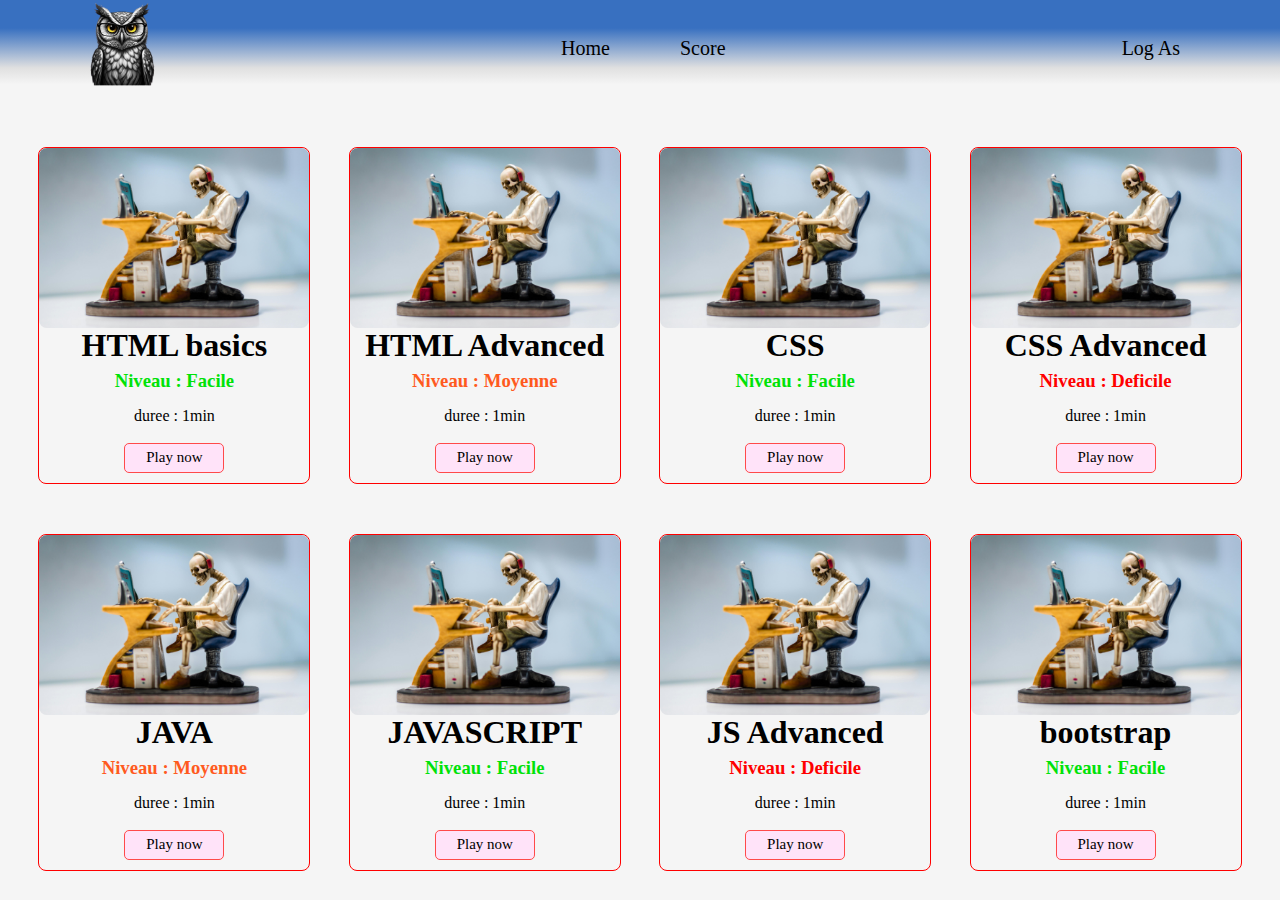
==== index.html @ 90f6f022 "first push" ====
<!DOCTYPE html>
<html lang="en">
<head>
    <meta charset="UTF-8">
    <meta name="viewport" content="width=device-width, initial-scale=1.0">
    <title>QUIZ Hibou</title>
    <link rel="stylesheet" href="index.css">
</head>
<body>
    <header>
        <nav>
            <ul class="navb">
                <ul>
                    <li><img src="images/logo2-removebg-preview.png" alt=""></li>
                </ul>
                <ul class="list">
                    <li>Home</li>
                    <li>Score</li>
                </ul>
                <ul>
                <li class="dashboard">Log As</li>
                </ul>
            </ul>
        </nav>
    </header>
    <main>
        <section class="quiz1">
            <div class="quizes">
                <div class="quiz">
                    <img src="images/px1.jpg" alt="">
                    <h1>HTML basics</h1>
                    <h3 class="Facile">Niveau : Facile</h3>
                    <p>duree : 1min</p>
                    <button class="btn">Play now</button>
                </div>
                <div class="quiz">
                    <img src="images/px1.jpg" alt="">
                    <h1>HTML Advanced</h1>
                    <h3 class="moyenne">Niveau : Moyenne</h3>
                    <p>duree : 1min</p>
                    <button class="btn">Play now</button>
                </div>
                <div class="quiz">
                    <img src="images/px1.jpg" alt="">
                    <h1>CSS</h1>
                    <h3 class="Facile">Niveau : Facile</h3>
                    <p>duree : 1min</p>
                    <button class="btn">Play now</button>
                </div>
                <div class="quiz">
                    <img src="images/px1.jpg" alt="">
                    <h1>CSS Advanced</h1>
                    <h3 class="Deficile">Niveau : Deficile</h3>
                    <p>duree : 1min</p>
                    <button class="btn">Play now</button>
                </div>
            </div>
        </section>
        <section class="quiz2">
            <div class="quizes">
                <div class="quiz">
                    <img src="images/px1.jpg" alt="">
                    <h1>JAVA</h1>
                    <h3 class="moyenne">Niveau : Moyenne</h3>
                    <p>duree : 1min</p>
                    <button class="btn">Play now</button>
                </div>
                <div class="quiz">
                    <img src="images/px1.jpg" alt="">
                    <h1>JAVASCRIPT</h1>
                    <h3 class="Facile">Niveau : Facile</h3>
                    <p>duree : 1min</p>
                    <button class="btn">Play now</button>
                </div>
                <div class="quiz">
                    <img src="images/px1.jpg" alt="">
                    <h1>JS Advanced</h1>
                    <h3 class="Deficile">Niveau : Deficile</h3>
                    <p>duree : 1min</p>
                    <button class="btn">Play now</button>
                </div>
                <div class="quiz">
                    <img src="images/px1.jpg" alt="">
                    <h1>bootstrap</h1>
                    <h3 class="Facile">Niveau : Facile</h3>
                    <p>duree : 1min</p>
                    <button class="btn">Play now</button>
                </div>
            </div>
        </section>
    </main>
</body>
</html>
---- index.css ----
*{
    margin: 0;
}
body{
    background-color: #f5f5f5;
}
nav{
    background: rgb(56,112,192);
    background: linear-gradient(180deg, rgba(56,112,192,1) 29%, rgba(224,224,224,1) 70%, rgba(245,245,245,1) 87%);
}
.navb{
    display: flex;
    justify-content: space-between;
    align-items: center;
}
ul img{
    width: 85px;
}
ul li{
    list-style-type: none;
    font-family: Georgia, 'Times New Roman', Times, serif;
    font-size: 20px;
    transition: 0.3s;
    cursor: pointer;
}
.list{
    display: flex;
    gap: 70px;
    align-items: center;
}
.dashboard{
    margin-right: 100px;
}
ul li:hover{
    scale: 1.1;
}
.quiz{
    border: red 1px solid;
    line-height: 35px;
    display: flex;
    flex-direction: column;
    align-items: center;
    border-radius: 8px;
}
.quiz img{
    width: 270px;
    border-radius: 8px;
    height: 180px;
}
button{
    border: 1px solid rgb(255, 74, 74);
    background-color: #ffe3f9;
    color: black;
    width: 100px;
    height: 30px;
    font-size: 15px;
    font-family: Georgia, 'Times New Roman', Times, serif;
    border-radius: 5px;
    cursor: pointer;
}
.quizes{
    display: flex;
    justify-content: space-evenly;
}
.quiz1{
    margin: 50px 0;
}
.btn{
    transition: 0.4s;
    margin: 10px;
}
.btn:hover{
    scale: 1.1;
    color: red;
    border: red 1px solid;
}
.Facile{
    color: rgb(0, 226, 8);
}
.moyenne{
    color: rgb(255, 90, 30);
}
.Deficile{
    color: red;
}
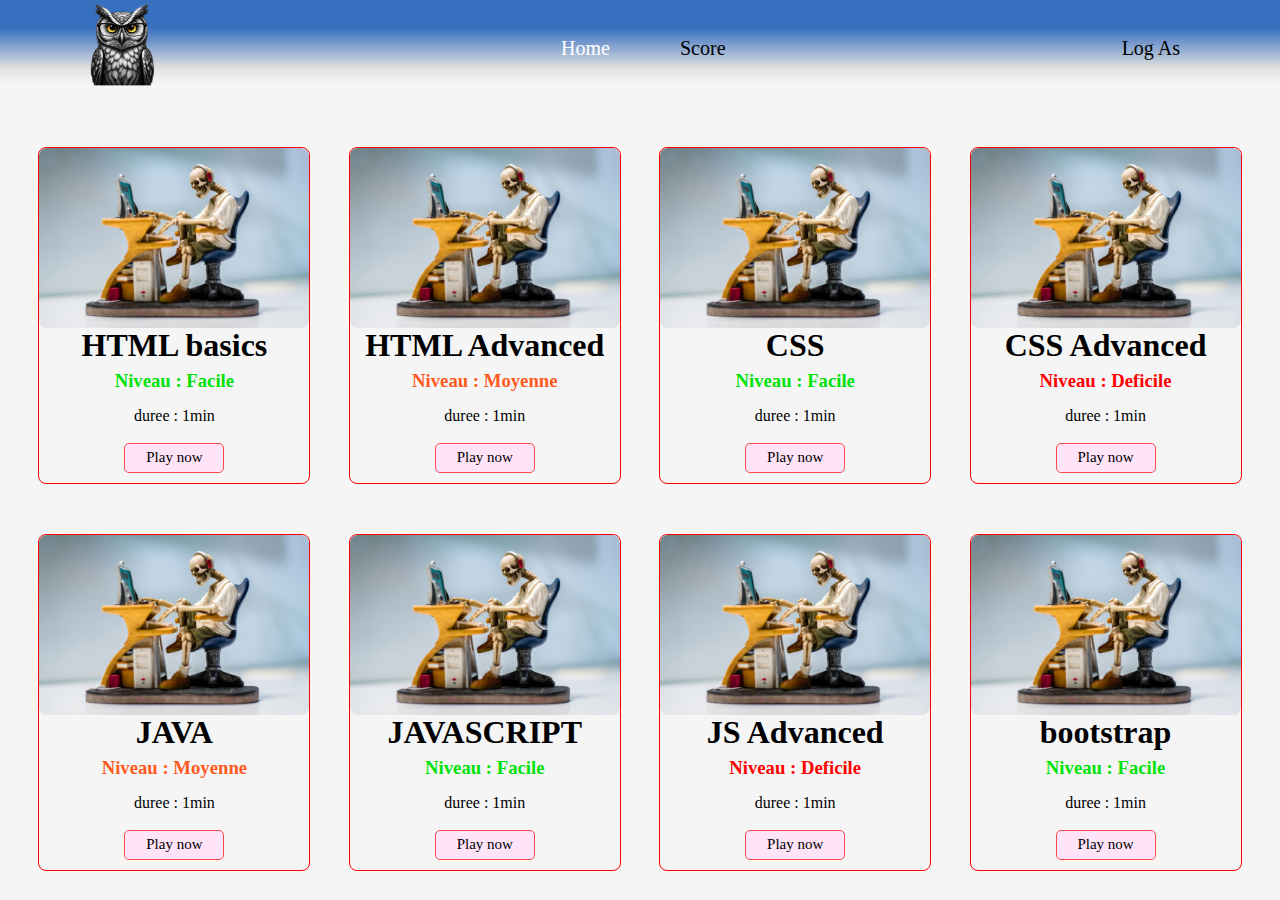
==== commit 95f5b90e: "fixing styles" ====
--- a/index.html
+++ b/index.html
@@ -14,7 +14,7 @@
                     <li><img src="images/logo2-removebg-preview.png" alt=""></li>
                 </ul>
                 <ul class="list">
-                    <li>Home</li>
+                    <a href="index.html"><li class="Home">Home</li></a>
                     <li>Score</li>
                 </ul>
                 <ul>
@@ -31,28 +31,28 @@
                     <h1>HTML basics</h1>
                     <h3 class="Facile">Niveau : Facile</h3>
                     <p>duree : 1min</p>
-                    <button class="btn">Play now</button>
+                    <a href="quiz.html"><button class="btn">Play now</button></a>
                 </div>
                 <div class="quiz">
                     <img src="images/px1.jpg" alt="">
                     <h1>HTML Advanced</h1>
                     <h3 class="moyenne">Niveau : Moyenne</h3>
                     <p>duree : 1min</p>
-                    <button class="btn">Play now</button>
+                    <a href="quiz.html"><button class="btn">Play now</button></a>
                 </div>
                 <div class="quiz">
                     <img src="images/px1.jpg" alt="">
                     <h1>CSS</h1>
                     <h3 class="Facile">Niveau : Facile</h3>
                     <p>duree : 1min</p>
-                    <button class="btn">Play now</button>
+                    <a href="quiz.html"><button class="btn">Play now</button></a>
                 </div>
                 <div class="quiz">
                     <img src="images/px1.jpg" alt="">
                     <h1>CSS Advanced</h1>
                     <h3 class="Deficile">Niveau : Deficile</h3>
                     <p>duree : 1min</p>
-                    <button class="btn">Play now</button>
+                    <a href="quiz.html"><button class="btn">Play now</button></a>
                 </div>
             </div>
         </section>
@@ -63,28 +63,28 @@
                     <h1>JAVA</h1>
                     <h3 class="moyenne">Niveau : Moyenne</h3>
                     <p>duree : 1min</p>
-                    <button class="btn">Play now</button>
+                    <a href="quiz.html"><button class="btn">Play now</button></a>
                 </div>
                 <div class="quiz">
                     <img src="images/px1.jpg" alt="">
                     <h1>JAVASCRIPT</h1>
                     <h3 class="Facile">Niveau : Facile</h3>
                     <p>duree : 1min</p>
-                    <button class="btn">Play now</button>
+                    <a href="quiz.html"><button class="btn">Play now</button></a>
                 </div>
                 <div class="quiz">
                     <img src="images/px1.jpg" alt="">
                     <h1>JS Advanced</h1>
                     <h3 class="Deficile">Niveau : Deficile</h3>
                     <p>duree : 1min</p>
-                    <button class="btn">Play now</button>
+                    <a href="quiz.html"><button class="btn">Play now</button></a>
                 </div>
                 <div class="quiz">
                     <img src="images/px1.jpg" alt="">
                     <h1>bootstrap</h1>
                     <h3 class="Facile">Niveau : Facile</h3>
                     <p>duree : 1min</p>
-                    <button class="btn">Play now</button>
+                    <a href="quiz.html"><button class="btn">Play now</button></a>
                 </div>
             </div>
         </section>
--- a/index.css
+++ b/index.css
@@ -1,5 +1,6 @@
 *{
     margin: 0;
+    text-decoration: none;
 }
 body{
     background-color: #f5f5f5;
@@ -7,6 +8,9 @@
 nav{
     background: rgb(56,112,192);
     background: linear-gradient(180deg, rgba(56,112,192,1) 29%, rgba(224,224,224,1) 70%, rgba(245,245,245,1) 87%);
+}
+.Home{
+    color: white;
 }
 .navb{
     display: flex;
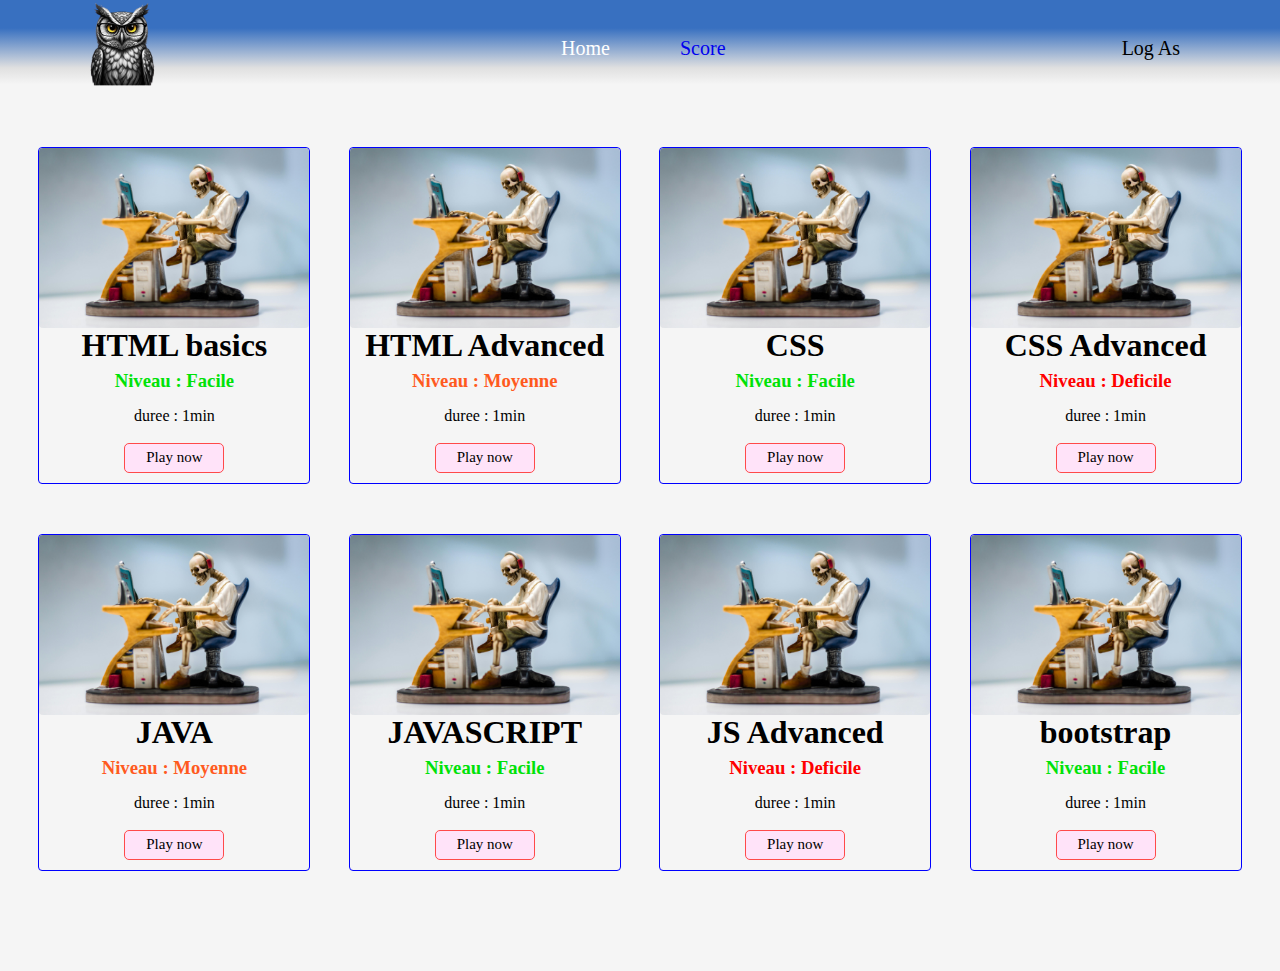
==== commit 7ba89cd2: "final commit" ====
--- a/index.html
+++ b/index.html
@@ -15,15 +15,21 @@
                 </ul>
                 <ul class="list">
                     <a href="index.html"><li class="Home">Home</li></a>
-                    <li>Score</li>
+                    <a href="score.html"><li>Score</li></a>
                 </ul>
                 <ul>
-                <li class="dashboard">Log As</li>
+                <li class="dashboard" onclick="view()" ondblclick="remv()">Log As</li>
                 </ul>
             </ul>
         </nav>
     </header>
     <main>
+        <section class="admin">
+            <div class="admp">
+                <a href="admin.html"><h3>Admin</h3></a>
+                <h3>User</h3>
+            </div>
+        </section>
         <section class="quiz1">
             <div class="quizes">
                 <div class="quiz">
@@ -31,28 +37,28 @@
                     <h1>HTML basics</h1>
                     <h3 class="Facile">Niveau : Facile</h3>
                     <p>duree : 1min</p>
-                    <a href="quiz.html"><button class="btn">Play now</button></a>
+                    <a href="quiz.html" id="play-btn"><button class="btn" data-quiz="Quest">Play now</button></a>
                 </div>
                 <div class="quiz">
                     <img src="images/px1.jpg" alt="">
                     <h1>HTML Advanced</h1>
                     <h3 class="moyenne">Niveau : Moyenne</h3>
                     <p>duree : 1min</p>
-                    <a href="quiz.html"><button class="btn">Play now</button></a>
+                    <a href="quiz.html"><button class="btn" data-quiz="Quest1">Play now</button></a>
                 </div>
                 <div class="quiz">
                     <img src="images/px1.jpg" alt="">
                     <h1>CSS</h1>
                     <h3 class="Facile">Niveau : Facile</h3>
                     <p>duree : 1min</p>
-                    <a href="quiz.html"><button class="btn">Play now</button></a>
+                    <a href="quiz.html"><button class="btn" data-quiz="Quest2">Play now</button></a>
                 </div>
                 <div class="quiz">
                     <img src="images/px1.jpg" alt="">
                     <h1>CSS Advanced</h1>
                     <h3 class="Deficile">Niveau : Deficile</h3>
                     <p>duree : 1min</p>
-                    <a href="quiz.html"><button class="btn">Play now</button></a>
+                    <a href="quiz.html"><button class="btn" data-quiz="Quest3">Play now</button></a>
                 </div>
             </div>
         </section>
@@ -63,31 +69,37 @@
                     <h1>JAVA</h1>
                     <h3 class="moyenne">Niveau : Moyenne</h3>
                     <p>duree : 1min</p>
-                    <a href="quiz.html"><button class="btn">Play now</button></a>
+                    <a href="quiz.html"><button class="btn" data-quiz="Quest4">Play now</button></a>
                 </div>
                 <div class="quiz">
                     <img src="images/px1.jpg" alt="">
                     <h1>JAVASCRIPT</h1>
                     <h3 class="Facile">Niveau : Facile</h3>
                     <p>duree : 1min</p>
-                    <a href="quiz.html"><button class="btn">Play now</button></a>
+                    <a href="quiz.html"><button class="btn" data-quiz="Quest5">Play now</button></a>
                 </div>
                 <div class="quiz">
                     <img src="images/px1.jpg" alt="">
                     <h1>JS Advanced</h1>
                     <h3 class="Deficile">Niveau : Deficile</h3>
                     <p>duree : 1min</p>
-                    <a href="quiz.html"><button class="btn">Play now</button></a>
+                    <a href="quiz.html"><button class="btn" data-quiz="Quest6">Play now</button></a>
                 </div>
                 <div class="quiz">
                     <img src="images/px1.jpg" alt="">
                     <h1>bootstrap</h1>
                     <h3 class="Facile">Niveau : Facile</h3>
                     <p>duree : 1min</p>
-                    <a href="quiz.html"><button class="btn">Play now</button></a>
+                    <a href="quiz.html"><button class="btn" data-quiz="Quest7">Play now</button></a>
                 </div>
             </div>
         </section>
+        <section class="quiz1">
+            <div class="quizes" id="quiz-container">
+                
+            </div>
+        </section>
     </main>
+    <script src="quiz.js"></script>
 </body>
 </html>--- a/index.css
+++ b/index.css
@@ -1,57 +1,69 @@
-*{
+* {
     margin: 0;
     text-decoration: none;
 }
-body{
+
+body {
     background-color: #f5f5f5;
 }
-nav{
-    background: rgb(56,112,192);
-    background: linear-gradient(180deg, rgba(56,112,192,1) 29%, rgba(224,224,224,1) 70%, rgba(245,245,245,1) 87%);
+
+nav {
+    background: rgb(56, 112, 192);
+    background: linear-gradient(180deg, rgba(56, 112, 192, 1) 29%, rgba(224, 224, 224, 1) 70%, rgba(245, 245, 245, 1) 87%);
 }
-.Home{
+
+.Home {
     color: white;
 }
-.navb{
+
+.navb {
     display: flex;
     justify-content: space-between;
     align-items: center;
 }
-ul img{
+
+ul img {
     width: 85px;
 }
-ul li{
+
+ul li {
     list-style-type: none;
     font-family: Georgia, 'Times New Roman', Times, serif;
     font-size: 20px;
     transition: 0.3s;
     cursor: pointer;
 }
-.list{
+
+.list {
     display: flex;
     gap: 70px;
     align-items: center;
 }
-.dashboard{
+
+.dashboard {
     margin-right: 100px;
 }
-ul li:hover{
+
+ul li:hover {
     scale: 1.1;
 }
-.quiz{
-    border: red 1px solid;
+
+.quiz {
+    border: blue 1px solid;
     line-height: 35px;
     display: flex;
     flex-direction: column;
     align-items: center;
-    border-radius: 8px;
+    border-radius: 4px;
 }
-.quiz img{
+
+.quiz img {
     width: 270px;
-    border-radius: 8px;
+    border-radius: 4px;
     height: 180px;
 }
-button{
+
+button {
     border: 1px solid rgb(255, 74, 74);
     background-color: #ffe3f9;
     color: black;
@@ -62,28 +74,126 @@
     border-radius: 5px;
     cursor: pointer;
 }
-.quizes{
+
+.quizes {
     display: flex;
     justify-content: space-evenly;
 }
-.quiz1{
+
+.quiz1 {
     margin: 50px 0;
 }
-.btn{
+
+.admp {
+    width: 200px;
+    height: 150px;
+    box-shadow: rgba(50, 50, 93, 0.25) 0px 50px 100px -20px, rgba(0, 0, 0, 0.3) 0px 30px 60px -30px;
+    margin-left: 1300px;
+    line-height: 50px;
+    border-radius: 15px;
+    display: none;
+}
+
+.admp h3 {
+    padding-top: 8%;
+    margin-left: 20%;
+    color: cadetblue;
+    transition: 1s;
+    cursor: pointer;
+}
+.admp h3:hover{
+    scale: 1.1;
+}
+
+.btn {
     transition: 0.4s;
     margin: 10px;
 }
-.btn:hover{
+
+.btn:hover {
     scale: 1.1;
     color: red;
     border: red 1px solid;
 }
-.Facile{
+
+.Facile {
     color: rgb(0, 226, 8);
 }
-.moyenne{
+
+.moyenne {
     color: rgb(255, 90, 30);
 }
-.Deficile{
+
+.Deficile {
     color: red;
+}
+
+@media (max-width: 768px) {
+    .navb {
+        flex-direction: column;
+        gap: 10px;
+    }
+
+    .list {
+        gap: 20px;
+    }
+
+    .dashboard {
+        margin-right: 0;
+    }
+
+    .quizes {
+        flex-wrap: wrap;
+        gap: 20px;
+    }
+
+    .quiz {
+        width: 45%;
+        margin: 10px;
+    }
+
+    .quiz img {
+        width: 100%;
+        height: auto;
+    }
+}
+
+/* Mobile view */
+@media (max-width: 480px) {
+    .navb {
+        flex-direction: column;
+        align-items: center;
+        padding: 10px;
+    }
+
+    .list {
+        flex-direction: column;
+        gap: 15px;
+        align-items: center;
+    }
+
+    .dashboard {
+        margin: 0;
+    }
+
+    .quizes {
+        flex-direction: column;
+        align-items: center;
+    }
+
+    .quiz {
+        width: 90%;
+        margin: 10px 0;
+    }
+
+    .quiz img {
+        width: 100%;
+        height: auto;
+    }
+
+    button {
+        width: 80px;
+        height: 30px;
+        font-size: 14px;
+    }
 }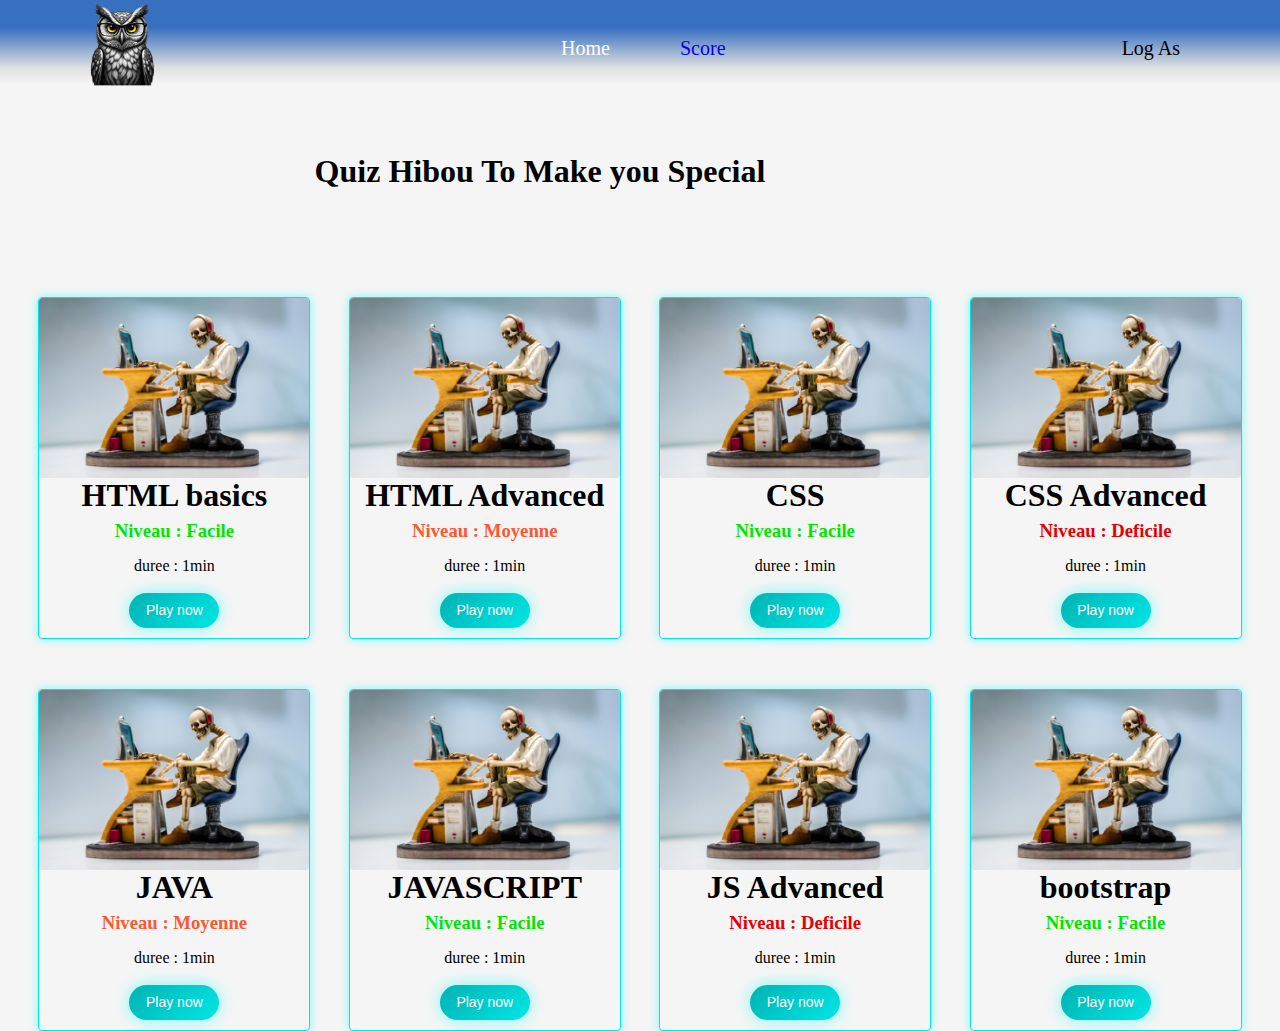
==== commit 866909e2: "test" ====
--- a/index.html
+++ b/index.html
@@ -25,6 +25,9 @@
     </header>
     <main>
         <section class="admin">
+            <div class="fix">
+                <h1>Quiz Hibou To Make you Special</h1>
+            </div>
             <div class="admp">
                 <a href="admin.html"><h3>Admin</h3></a>
                 <h3>User</h3>
@@ -94,9 +97,9 @@
                 </div>
             </div>
         </section>
-        <section class="quiz1">
+        <section class="quiz-section">
             <div class="quizes" id="quiz-container">
-                
+                <!-- Dynamic quizzes will be injected here -->
             </div>
         </section>
     </main>
--- a/index.css
+++ b/index.css
@@ -49,7 +49,9 @@
 }
 
 .quiz {
-    border: blue 1px solid;
+    border: .6px solid #00e6e6;
+    box-shadow: 0 0 10px rgba(0, 255, 255, 0.5);
+    transition: box-shadow 0.3s ease;
     line-height: 35px;
     display: flex;
     flex-direction: column;
@@ -62,17 +64,23 @@
     border-radius: 4px;
     height: 180px;
 }
-
 button {
-    border: 1px solid rgb(255, 74, 74);
-    background-color: #ffe3f9;
-    color: black;
-    width: 100px;
-    height: 30px;
-    font-size: 15px;
-    font-family: Georgia, 'Times New Roman', Times, serif;
-    border-radius: 5px;
+    background: linear-gradient(135deg, #00b3b3, #00e6e6);
+    color: white;
+    width: 90px;
+    height: 35px;
+    font-size: 14px;
+    font-family: 'Arial', sans-serif;
+    border-radius: 30px;
+    border: none;
+    box-shadow: 0 0 15px rgba(0, 255, 255, 0.5);
     cursor: pointer;
+    transition: transform 0.3s ease, box-shadow 0.3s ease;
+}
+
+button:hover {
+    transform: translateY(-4px);
+    box-shadow: 0 0 25px rgba(0, 255, 255, 0.8);
 }
 
 .quizes {
@@ -82,51 +90,89 @@
 
 .quiz1 {
     margin: 50px 0;
+}
+.admin{
+    display: flex;
+    justify-content: space-between;
 }
 
 .admp {
     width: 200px;
     height: 150px;
     box-shadow: rgba(50, 50, 93, 0.25) 0px 50px 100px -20px, rgba(0, 0, 0, 0.3) 0px 30px 60px -30px;
-    margin-left: 1300px;
     line-height: 50px;
     border-radius: 15px;
-    display: none;
+
+    /* Transition Effect */
+    opacity: 0;
+    visibility: hidden;
+    transition: opacity 0.5s ease, visibility 0.5s ease;
+}
+
+.admp.visible {
+    opacity: 1;
+    visibility: visible;
 }
 
 .admp h3 {
     padding-top: 8%;
     margin-left: 20%;
     color: cadetblue;
-    transition: 1s;
+    transition: transform 0.3s ease, color 0.3s ease;
     cursor: pointer;
 }
-.admp h3:hover{
-    scale: 1.1;
-}
+
+.admp h3:hover {
+    transform: scale(1.1);
+}
+.fix {
+    margin: auto;
+}
+.fix h1{
+    font-family: Georgia, 'Times New Roman', Times, serif;
+}
+
+
 
 .btn {
     transition: 0.4s;
     margin: 10px;
 }
 
-.btn:hover {
-    scale: 1.1;
-    color: red;
-    border: red 1px solid;
-}
 
 .Facile {
-    color: rgb(0, 226, 8);
+    color: #00e600; /* Brighter green */
+    font-weight: bold;
+    transition: color 0.3s ease, transform 0.3s ease;
+}
+
+.Facile:hover {
+    color: #00b300;
+    transform: scale(1.1);
 }
 
 .moyenne {
-    color: rgb(255, 90, 30);
+    color: #ff5733; /* Soft orange */
+    font-weight: bold;
+    transition: color 0.3s ease, transform 0.3s ease;
+}
+
+.moyenne:hover {
+    color: #e64a19;
+    transform: scale(1.1);
 }
 
 .Deficile {
-    color: red;
-}
+    color: #e60000; /* Intense red */
+    font-weight: bold;
+    transition: color 0.3s ease, transform 0.3s ease;
+}
+
+.Deficile:hover {
+    color: #b30000;
+    transform: scale(1.1);
+}
+
 
 @media (max-width: 768px) {
     .navb {
